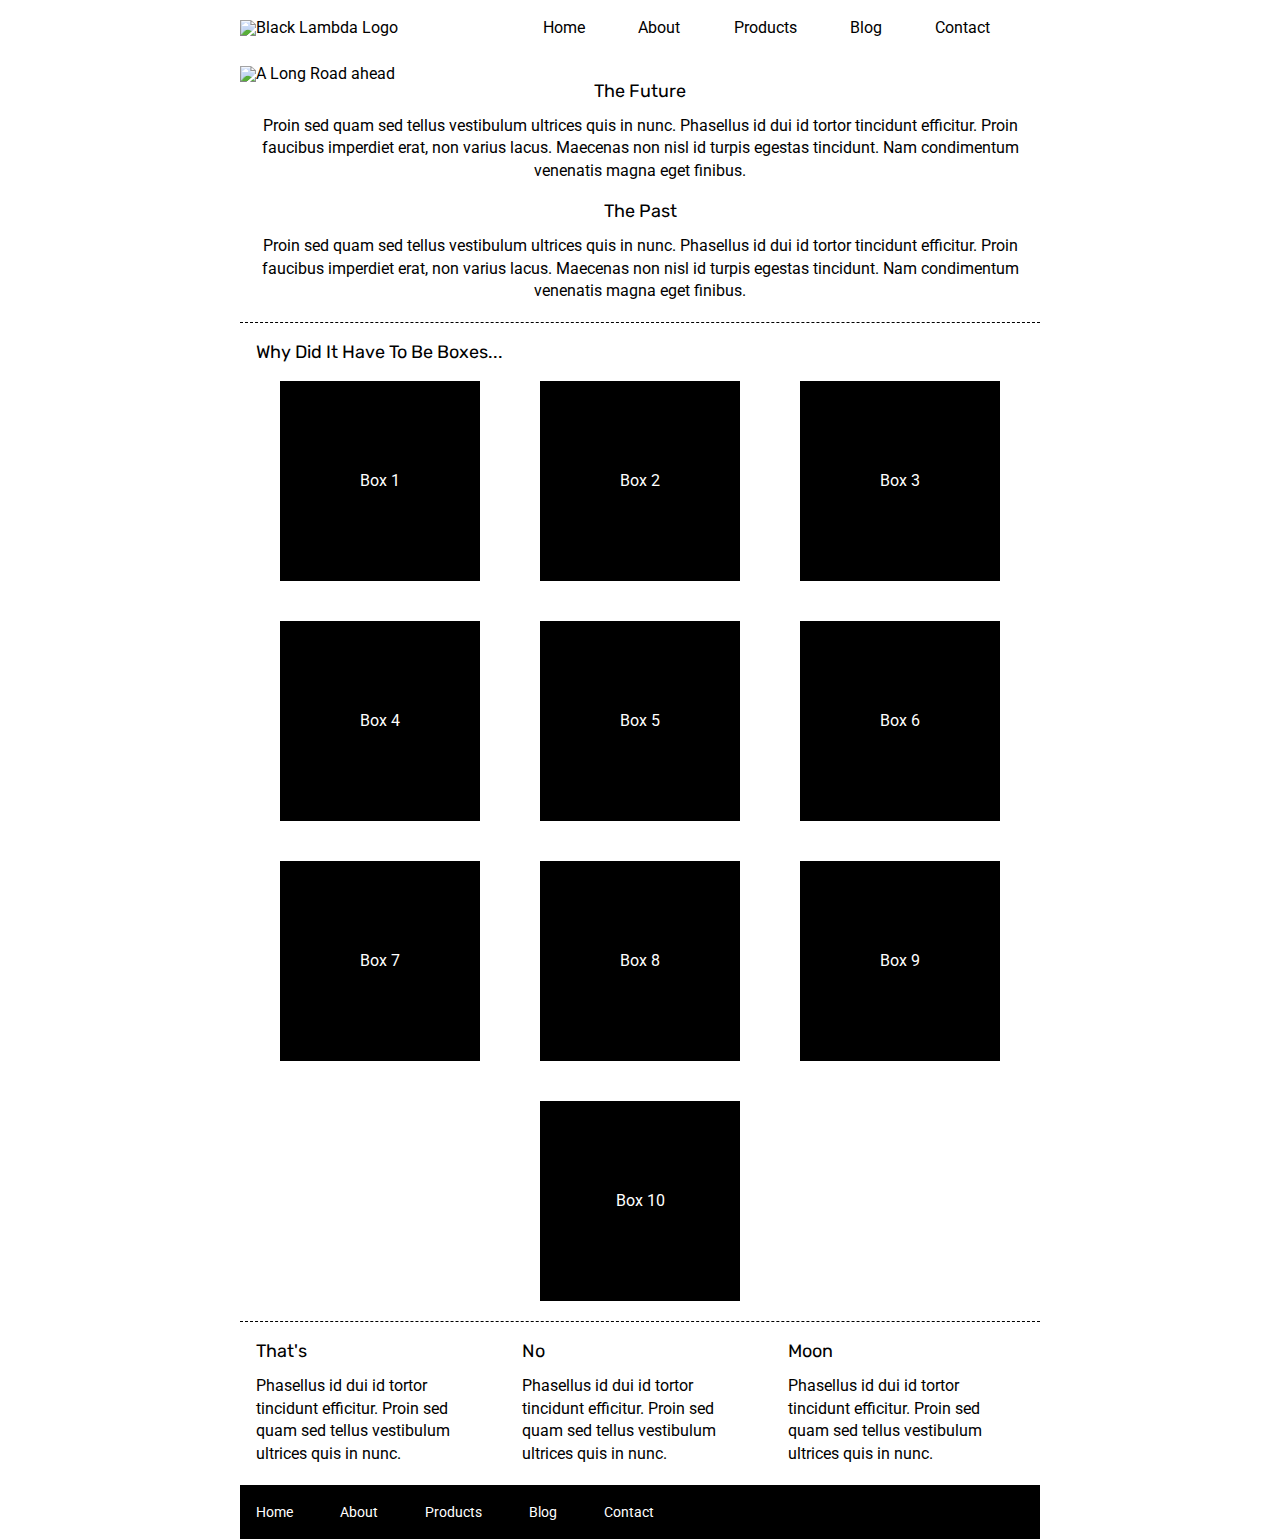
==== index.html @ 9e6b381b "messed up all my files so I had to rearrange them. updated some of the header css. Header and nav in" ====
<!doctype html>

<html lang="en">
<head>
  <meta charset="utf-8">

  <title>Sprint Challenge - Home - Mary Sabol</title>

  <link href="https://fonts.googleapis.com/css?family=Roboto|Rubik" rel="stylesheet">
  <link rel="stylesheet" href="css/index.css">

</head>

<body>
    <div class="container">
    <header>
        <nav>
            <div class="logo">
                <a href ="/css">
                    <img src="img/lambda-black.png" alt= "Black Lambda Logo"> 
                </a>
                </div>
            
            <a href="index.html">Home</a>
            <a href="about.html">About</a>
            <a href="#">Products</a>
            <a href="#">Blog</a>
            <a href="#">Contact</a>
        </nav>

        <img class="jumbo" src="img/jumbo.jpg" alt="A Long Road ahead">
    </header>
        <section class="top-content">
            <div class="text-container">
                <h2>The Future</h2>
                <p>Proin sed quam sed tellus vestibulum ultrices quis in nunc. Phasellus id dui id tortor tincidunt efficitur. Proin faucibus imperdiet erat, non varius lacus. Maecenas non nisl id turpis egestas tincidunt. Nam condimentum venenatis magna eget finibus.</p>
            </div>
            <div class="text-container">
                <h2>The Past</h2>
                <p>Proin sed quam sed tellus vestibulum ultrices quis in nunc. Phasellus id dui id tortor tincidunt efficitur. Proin faucibus imperdiet erat, non varius lacus. Maecenas non nisl id turpis egestas tincidunt. Nam condimentum venenatis magna eget finibus.</p>
            </div>
        </section>

        <section class="middle-content">
        
            <h2>Why Did It Have To Be Boxes...</h2>
            
            <div class="boxes">
                <div class="box">Box 1</div>
                <div class="box">Box 2</div>
                <div class="box">Box 3</div>
                <div class="box">Box 4</div>
                <div class="box">Box 5</div>
                <div class="box">Box 6</div>
                <div class="box">Box 7</div>
                <div class="box">Box 8</div>
                <div class="box">Box 9</div>
                <div class="box">Box 10</div>
            </div>
        
        </section>

        <section class="bottom-content">

            <div class="text-container">
                <h2>That's</h2>
                <p>Phasellus id dui id tortor tincidunt efficitur. Proin sed quam sed tellus vestibulum ultrices quis in nunc.</p>
            </div>
            <div class="text-container">
                <h2>No</h2>
                <p>Phasellus id dui id tortor tincidunt efficitur. Proin sed quam sed tellus vestibulum ultrices quis in nunc.</p>
            </div>
            <div class="text-container">
                <h2>Moon</h2>
                <p>Phasellus id dui id tortor tincidunt efficitur. Proin sed quam sed tellus vestibulum ultrices quis in nunc.</p>
            </div>

        </section>
        
        <footer>
            <nav>
                <a href="index.html">Home</a>
                <a href="about.html">About</a>
                <a href="#">Products</a>
                <a href="#">Blog</a>
                <a href="#">Contact</a>
            </nav>
        </footer>
    </div><!-- container -->        
</body>
</html>
---- css/index.css ----
/* http://meyerweb.com/eric/tools/css/reset/ 
   v2.0 | 20110126
   License: none (public domain)
*/

html, body, div, span, applet, object, iframe,
h1, h2, h3, h4, h5, h6, p, blockquote, pre,
a, abbr, acronym, address, big, cite, code,
del, dfn, em, img, ins, kbd, q, s, samp,
small, strike, strong, sub, sup, tt, var,
b, u, i, center,
dl, dt, dd, ol, ul, li,
fieldset, form, label, legend,
table, caption, tbody, tfoot, thead, tr, th, td,
article, aside, canvas, details, embed, 
figure, figcaption, footer, header, hgroup, 
menu, nav, output, ruby, section, summary,
time, mark, audio, video {
	margin: 0;
	padding: 0;
	border: 0;
	font-size: 100%;
	font: inherit;
	vertical-align: baseline;
}
/* HTML5 display-role reset for older browsers */
article, aside, details, figcaption, figure, 
footer, header, hgroup, menu, nav, section {
	display: block;
}
body {
	line-height: 1;
}
ol, ul {
	list-style: none;
}
blockquote, q {
	quotes: none;
}
blockquote:before, blockquote:after,
q:before, q:after {
	content: '';
	content: none;
}
table {
	border-collapse: collapse;
	border-spacing: 0;
}

* {
    box-sizing: border-box;
}

html, body {
    height: 100%;
    font-family: 'Roboto', sans-serif;
}

h1, h2, h3, h4, h5 {
    font-size: 18px;
    margin-bottom: 15px;
    font-family: 'Rubik', sans-serif;
}

p {
    line-height: 1.4;
}

.container {
    width: 800px;
    margin: 0 auto;
}

nav {
    display: flex;
    justify-content: space-between;
    align-items: flex-end;
    padding: 20px 0 30px 0;
}

nav a {
    text-decoration: none;
    color: black;
    
}

nav a:hover {
    text-decoration: underline;
    font-weight: 300;
}

nav a:last-child {
    margin-right: 50px;
}

.logo {
    width: 250px; 
}

header{ 
    width: 100%;
}
.top-content {
    display: flex;
    flex-wrap: wrap;
    justify-content: space-evenly;
    margin-bottom: 20px;
    border-bottom: 1px dashed black;
}

.top-content .text-container {
    width: 100%;
    padding: 0 1%;
    padding-bottom: 20px;  
    text-align: center;
}

.middle-content {
    margin-bottom: 20px;
    border-bottom: 1px dashed black;
}

.middle-content h2 {
    padding: 0 2%;
    margin-bottom: 0;
}

.middle-content .boxes {
    display: flex;
    flex-wrap: wrap;
    justify-content: space-evenly;
}

.middle-content .boxes .box {
    width: 25%;
    height: 200px;
    background: black;
    margin: 20px 2.5%;
    color: white;
    display: flex;
    align-items: center;
    justify-content: center;
}

.bottom-content {
    display: flex;
    margin: 0 2% 20px;
    justify-content: space-around;
}

.bottom-content .text-container {
    padding-right: 4%;
}

.bottom-content .text-container:last-child {
    padding-right: 0;
}

footer {
    width: 100%;
    background: black;
}

footer nav {
    width: 60%;
    display: flex;
    justify-content: space-between;
    align-items: center;
    padding: 20px 2%;
    font-size: 14px;
}

footer nav a {
    color: white;
    text-decoration: none;
}
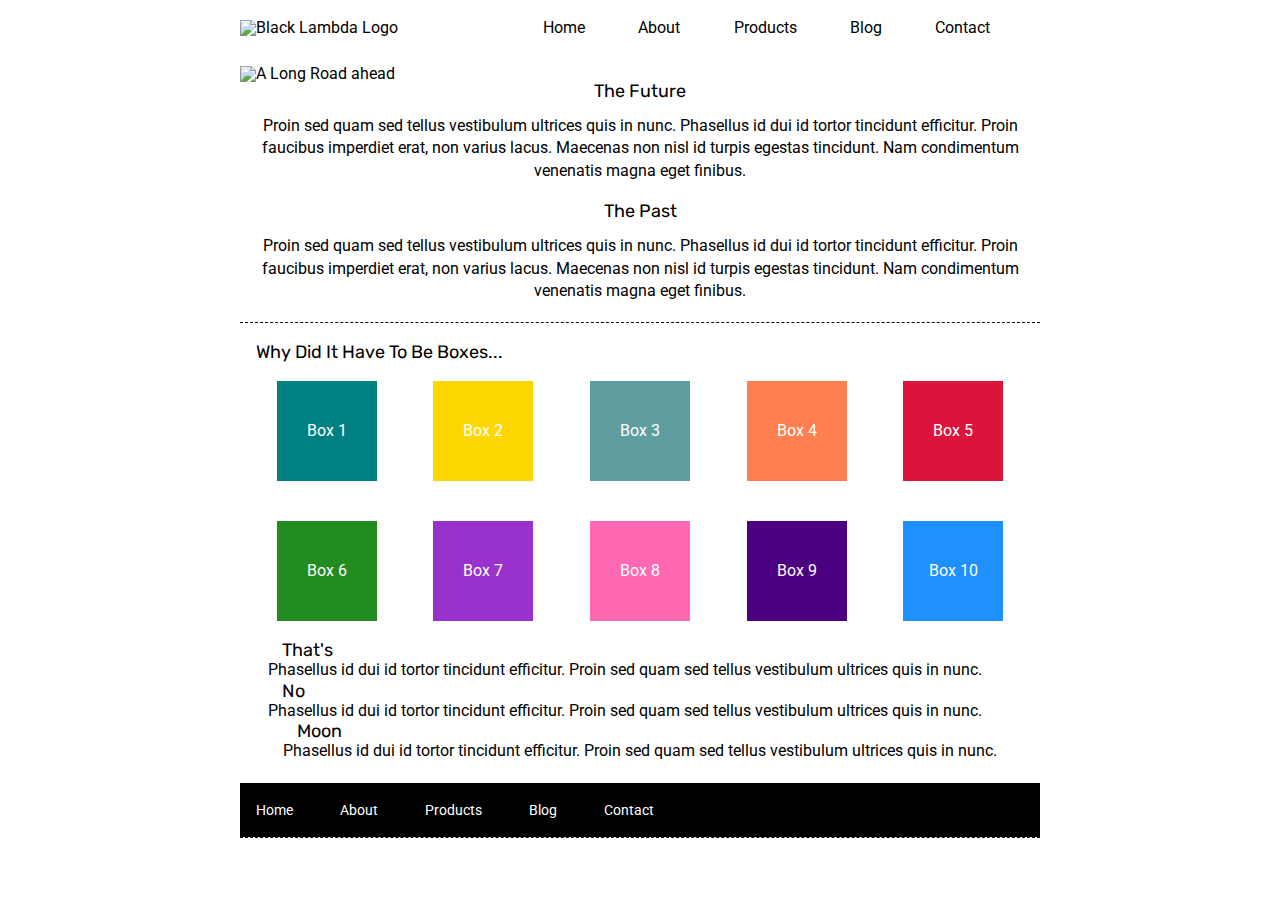
==== commit 987f8b97: "added class names for all individual boxes and called their corresponding names in css and assigned " ====
--- a/index.html
+++ b/index.html
@@ -41,21 +41,21 @@
             </div>
         </section>
 
-        <section class="middle-content">
+        <div class="middle-content">
         
             <h2>Why Did It Have To Be Boxes...</h2>
             
             <div class="boxes">
-                <div class="box">Box 1</div>
-                <div class="box">Box 2</div>
-                <div class="box">Box 3</div>
-                <div class="box">Box 4</div>
-                <div class="box">Box 5</div>
-                <div class="box">Box 6</div>
-                <div class="box">Box 7</div>
-                <div class="box">Box 8</div>
-                <div class="box">Box 9</div>
-                <div class="box">Box 10</div>
+                <div class="box teal">Box 1</div>
+                <div class="box gold">Box 2</div>
+                <div class="box cadetblue">Box 3</div>
+                <div class="box coral">Box 4</div>
+                <div class="box crimson">Box 5</div>
+                <div class="box forestgreen">Box 6</div>
+                <div class="box darkorchid">Box 7</div>
+                <div class="box hotpink">Box 8</div>
+                <div class="box indigo">Box 9</div>
+                <div class="box dodgerblue">Box 10</div>
             </div>
         
         </section>
--- a/css/index.css
+++ b/css/index.css
@@ -132,8 +132,8 @@
 }
 
 .middle-content .boxes .box {
-    width: 25%;
-    height: 200px;
+    width: 12.5%;
+    height: 100px;
     background: black;
     margin: 20px 2.5%;
     color: white;
@@ -142,14 +142,50 @@
     justify-content: center;
 }
 
+
+.middle-content .boxes .box.teal {
+    background: teal;
+}
+.middle-content .boxes .box.gold {
+    background: gold;
+}
+.middle-content .boxes .box.cadetblue {
+    background: cadetblue;
+}
+.middle-content .boxes .box.coral {
+    background: coral;
+}
+.middle-content .boxes .box.crimson {
+    background: crimson;
+}
+.middle-content .boxes .box.forestgreen {
+    background: forestgreen;
+}
+.middle-content .boxes .box.darkorchid {
+    background: darkorchid;
+}
+.middle-content .boxes .box.hotpink {
+    background: hotpink;
+}
+.middle-content .boxes .box.indigo {
+    background: indigo;
+}
+.middle-content .boxes .box.dodgerblue {
+    background: dodgerblue;
+}
+
 .bottom-content {
     display: flex;
     margin: 0 2% 20px;
     justify-content: space-around;
+    flex-wrap: wrap;
 }
 
 .bottom-content .text-container {
+    margin-top: 0;
+    border: 0px solid black;
     padding-right: 4%;
+    
 }
 
 .bottom-content .text-container:last-child {
@@ -173,4 +209,6 @@
 footer nav a {
     color: white;
     text-decoration: none;
-}+}
+
+/* about page */
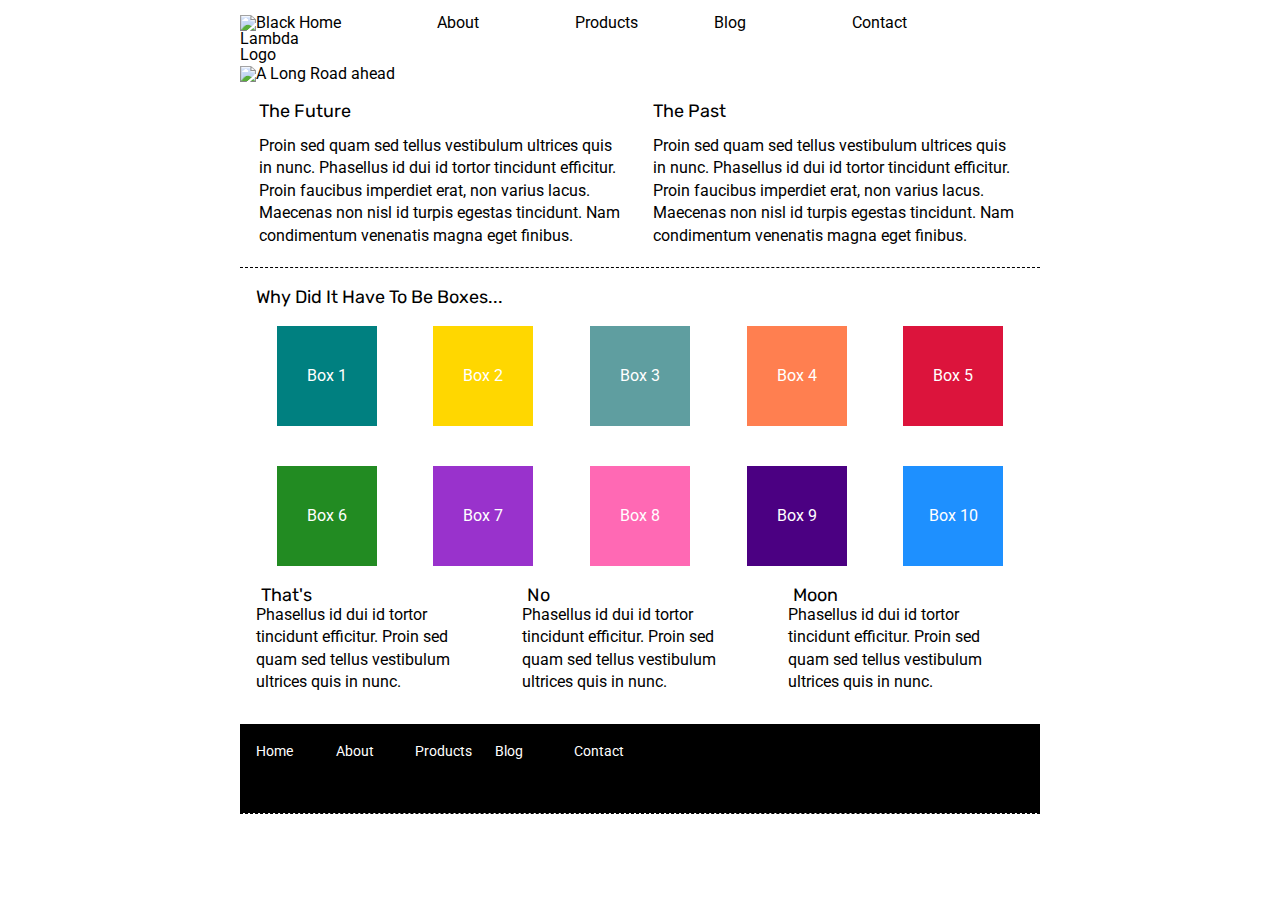
==== commit 100d8569: "couldn't get the colors on the box to show up. changed code around and it works. did some sizing adj" ====
--- a/index.html
+++ b/index.html
@@ -15,10 +15,8 @@
     <div class="container">
     <header>
         <nav>
-            <div class="logo">
-                <a href ="/css">
+            <div class="logo">     
                     <img src="img/lambda-black.png" alt= "Black Lambda Logo"> 
-                </a>
                 </div>
             
             <a href="index.html">Home</a>
@@ -43,7 +41,7 @@
 
         <div class="middle-content">
         
-            <h2>Why Did It Have To Be Boxes...</h2>
+             <h2>Why Did It Have To Be Boxes...</h2>
             
             <div class="boxes">
                 <div class="box teal">Box 1</div>
--- a/css/index.css
+++ b/css/index.css
@@ -72,16 +72,22 @@
 }
 
 nav {
-    display: flex;
-    justify-content: space-between;
-    align-items: flex-end;
-    padding: 20px 0 30px 0;
-}
+    padding-top: 15px;
+    display: flex;
+    flex-direction: row;
+    
+}
+
 
 nav a {
+    padding-bottom: 35px;
     text-decoration: none;
     color: black;
-    
+    display: flex;
+    flex-direction: row;
+    justify-content: flex-around;
+    width: 100%;
+    align-items: flex-end;
 }
 
 nav a:hover {
@@ -106,13 +112,14 @@
     justify-content: space-evenly;
     margin-bottom: 20px;
     border-bottom: 1px dashed black;
+    margin-top: 20px;
 }
 
 .top-content .text-container {
-    width: 100%;
+    width: 48%;
     padding: 0 1%;
     padding-bottom: 20px;  
-    text-align: center;
+    
 }
 
 .middle-content {
@@ -178,7 +185,6 @@
     display: flex;
     margin: 0 2% 20px;
     justify-content: space-around;
-    flex-wrap: wrap;
 }
 
 .bottom-content .text-container {
@@ -195,6 +201,7 @@
 footer {
     width: 100%;
     background: black;
+    margin-top: 30px;
 }
 
 footer nav {
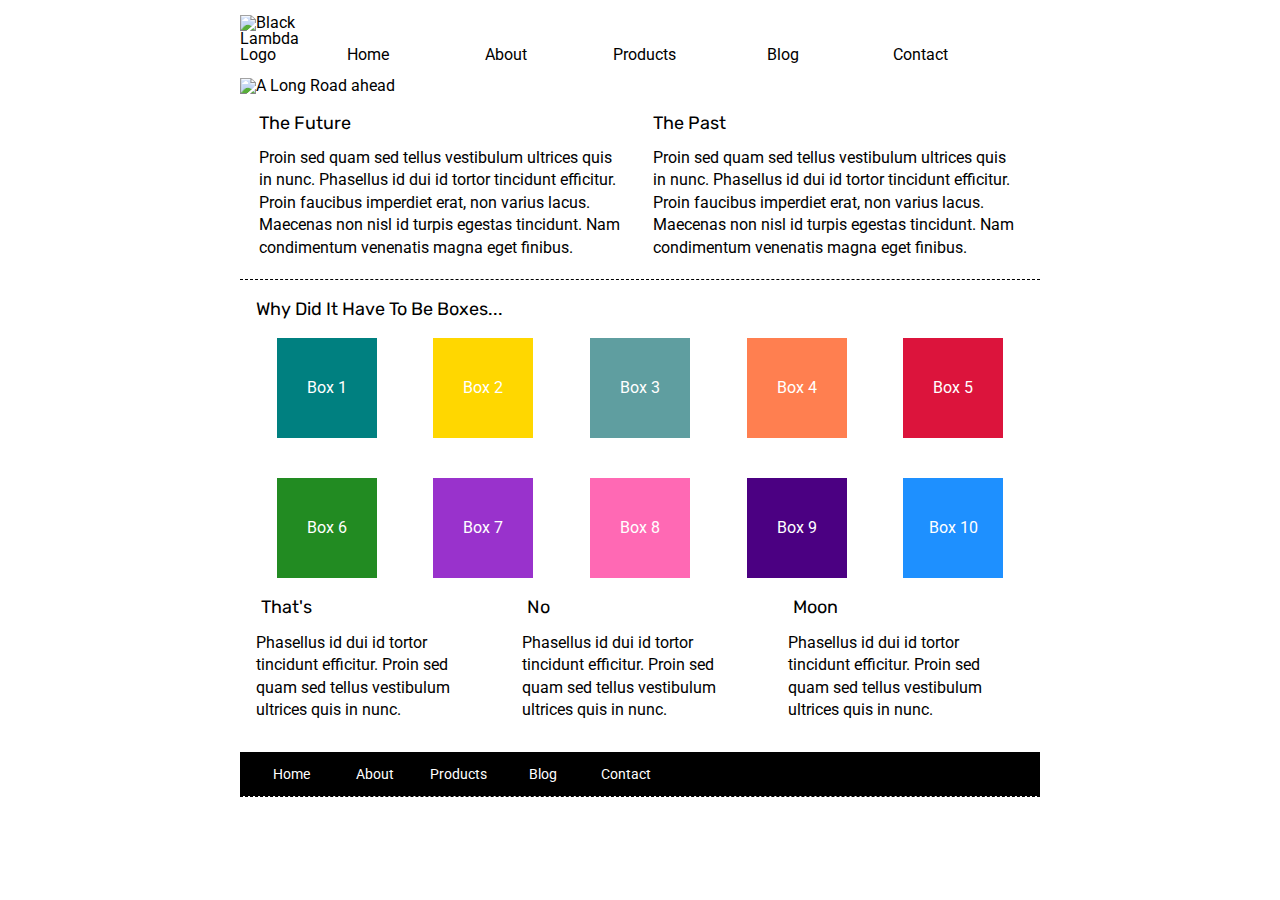
==== commit c7b0e77c: "adjusted the footer nav and top nav spacing so it did not look so chunky" ====
--- a/index.html
+++ b/index.html
@@ -62,14 +62,17 @@
 
             <div class="text-container">
                 <h2>That's</h2>
+                <br>
                 <p>Phasellus id dui id tortor tincidunt efficitur. Proin sed quam sed tellus vestibulum ultrices quis in nunc.</p>
             </div>
             <div class="text-container">
                 <h2>No</h2>
+                <br>
                 <p>Phasellus id dui id tortor tincidunt efficitur. Proin sed quam sed tellus vestibulum ultrices quis in nunc.</p>
             </div>
             <div class="text-container">
                 <h2>Moon</h2>
+                <br>
                 <p>Phasellus id dui id tortor tincidunt efficitur. Proin sed quam sed tellus vestibulum ultrices quis in nunc.</p>
             </div>
 
--- a/css/index.css
+++ b/css/index.css
@@ -71,21 +71,22 @@
     margin: 0 auto;
 }
 
+
 nav {
     padding-top: 15px;
     display: flex;
-    flex-direction: row;
+	align-items:baseline;
+	
     
 }
 
 
 nav a {
-    padding-bottom: 35px;
+    padding-bottom: 15px;
     text-decoration: none;
     color: black;
     display: flex;
-    flex-direction: row;
-    justify-content: flex-around;
+    justify-content: space-around;
     width: 100%;
     align-items: flex-end;
 }
@@ -194,14 +195,15 @@
     
 }
 
+
 .bottom-content .text-container:last-child {
     padding-right: 0;
 }
 
 footer {
-    width: 100%;
+    margin-top: 30px;
+    padding: 0 10px;
     background: black;
-    margin-top: 30px;
 }
 
 footer nav {
@@ -209,8 +211,8 @@
     display: flex;
     justify-content: space-between;
     align-items: center;
-    padding: 20px 2%;
     font-size: 14px;
+
 }
 
 footer nav a {
@@ -219,3 +221,36 @@
 }
 
 /* about page */
+.mid-section {
+	display: flex;
+	flex-wrap: wrap;
+	justify-content: center;
+    padding: 1%;
+    margin: 0;
+}
+
+.mid-content {
+	width: 390px;
+    padding: 1%;
+    margin: 25px 0 20px 0;
+}
+
+.mid-content button {
+	border-radius: 10px;
+}
+
+button {
+    width: 130px;
+    font-size: 14px;
+    padding: 10px;
+    border-radius: 20px;
+    margin: 20px 0;
+    border: 2px solid black;
+    font-weight: 600;
+    background-color: white;
+}
+
+hr{
+	border-top: 1px dashed;
+}
+
